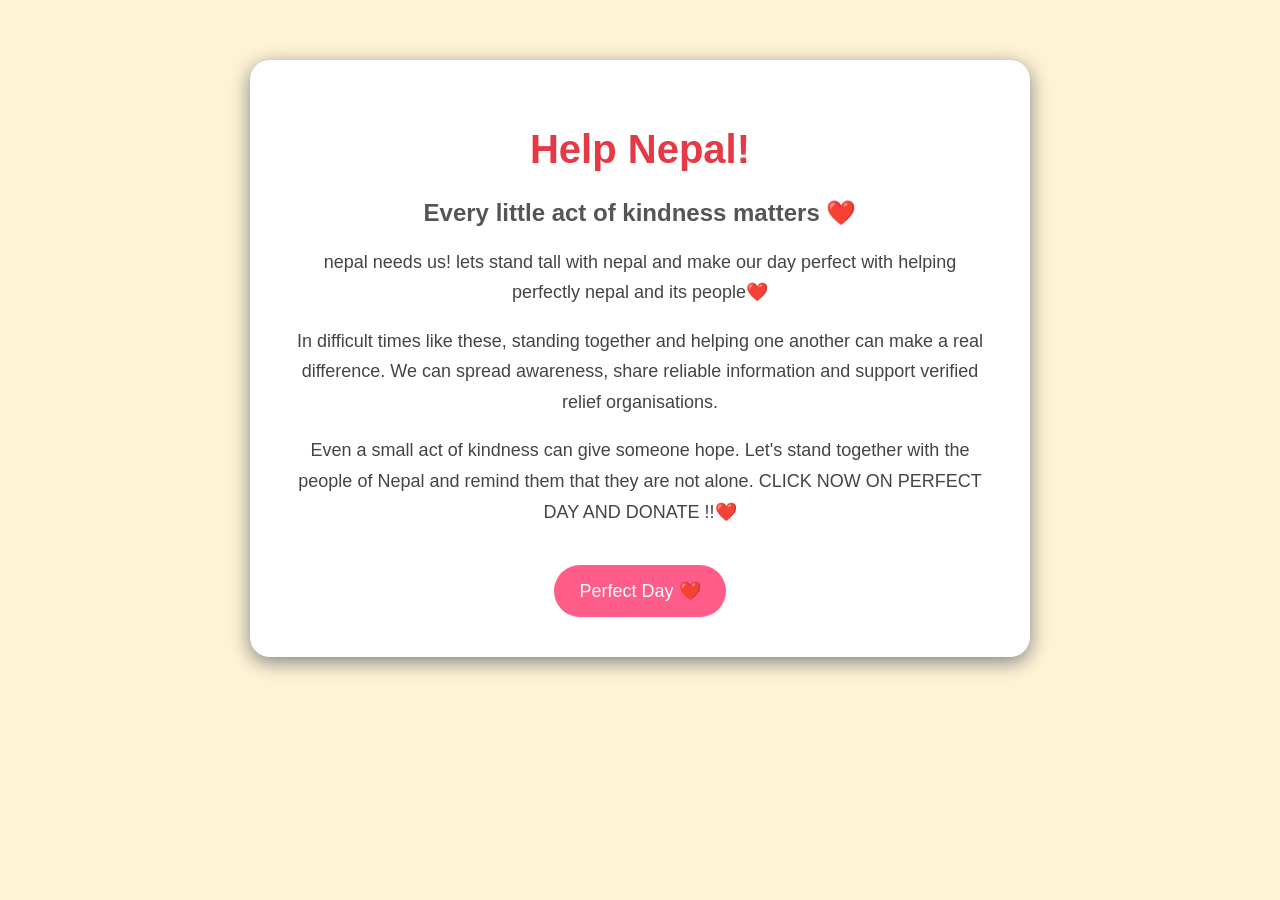
==== relief.html @ 5e5a9aa0 "Add files via upload" ====
<!DOCTYPE html>
<html>

<head>
    <title>Help Nepal 🇳🇵</title>

    <link rel="stylesheet" href="style.css">
</head>

<body class="relief">

    <div class="relief-box">

        <h1> Help Nepal!</h1>

        <h2>Every little act of kindness matters ❤️</h2>

        <p>
            nepal needs us! lets stand tall with nepal and make our day perfect with helping perfectly nepal and its people❤️
        </p>

        <p>
            In difficult times like these, standing together and
            helping one another can make a real difference.
            We can spread awareness, share reliable information
            and support verified relief organisations.
        </p>

        <p>
            Even a small act of kindness can give someone hope.
            Let's stand together with the people of Nepal
            and remind them that they are not alone.
            CLICK NOW ON PERFECT DAY AND DONATE !!❤️
        </p>

        <button id="perfectButton">
            Perfect Day ❤️
        </button>

        <h2 id="thankYou">
            ✨ Thank you, Miss / Mr. Perfect! ✨
        </h2>

    </div>

    <script src="script.js"></script>

</body>

</html>
---- style.css ----
body {
    font-family: Arial, sans-serif;
    margin: 0;
}


/* ========================= */
/* FIRST PAGE */
/* ========================= */

.home {
    background-color: #dff6ff;
    text-align: center;
}

.welcome-box {
    background-color: white;

    width: 400px;

    margin: 150px auto;

    padding: 40px;

    border-radius: 20px;

    box-shadow: 0 5px 20px gray;
}

.welcome-box h1 {
    color: #ff5c8a;
}

.welcome-box p {
    font-size: 18px;
}


/* STAR */

#starButton {
    font-size: 70px;

    background: none;

    border: none;

    cursor: pointer;
}


/* ========================= */
/* SECOND PAGE */
/* ========================= */

.relief {
    background-color: #fff3d6;

    text-align: center;
}

.relief-box {
    background-color: white;

    width: 700px;

    max-width: 80%;

    margin: 60px auto;

    padding: 40px;

    border-radius: 20px;

    box-shadow: 0 5px 20px gray;
}

.relief-box h1 {
    color: #e63946;

    font-size: 40px;
}

.relief-box h2 {
    color: #555;
}

.relief-box p {
    font-size: 18px;

    line-height: 1.7;

    color: #444;
}


/* ========================= */
/* PERFECT DAY BUTTON */
/* ========================= */

#perfectButton {
    background-color: #ff5c8a;

    color: white;

    border: none;

    padding: 15px 25px;

    font-size: 18px;

    border-radius: 30px;

    cursor: pointer;

    margin-top: 20px;
}


/* ========================= */
/* THANK YOU MESSAGE */
/* ========================= */

#thankYou {
    display: none;

    color: #ff5c8a;

    margin-top: 30px;
}// ===============================
// STAR BUTTON
// ===============================

let starButton = document.getElementById("starButton");

if (starButton) {

    starButton.onclick = function() {

        window.location.href = "relief.html";

    };

}


// ===============================
// PERFECT DAY BUTTON
// ===============================

let perfectButton = document.getElementById("perfectButton");

let thankYou = document.getElementById("thankYou");

if (perfectButton) {

    perfectButton.onclick = function() {

        thankYou.style.display = "block";

        perfectButton.style.display = "none";

    };

}
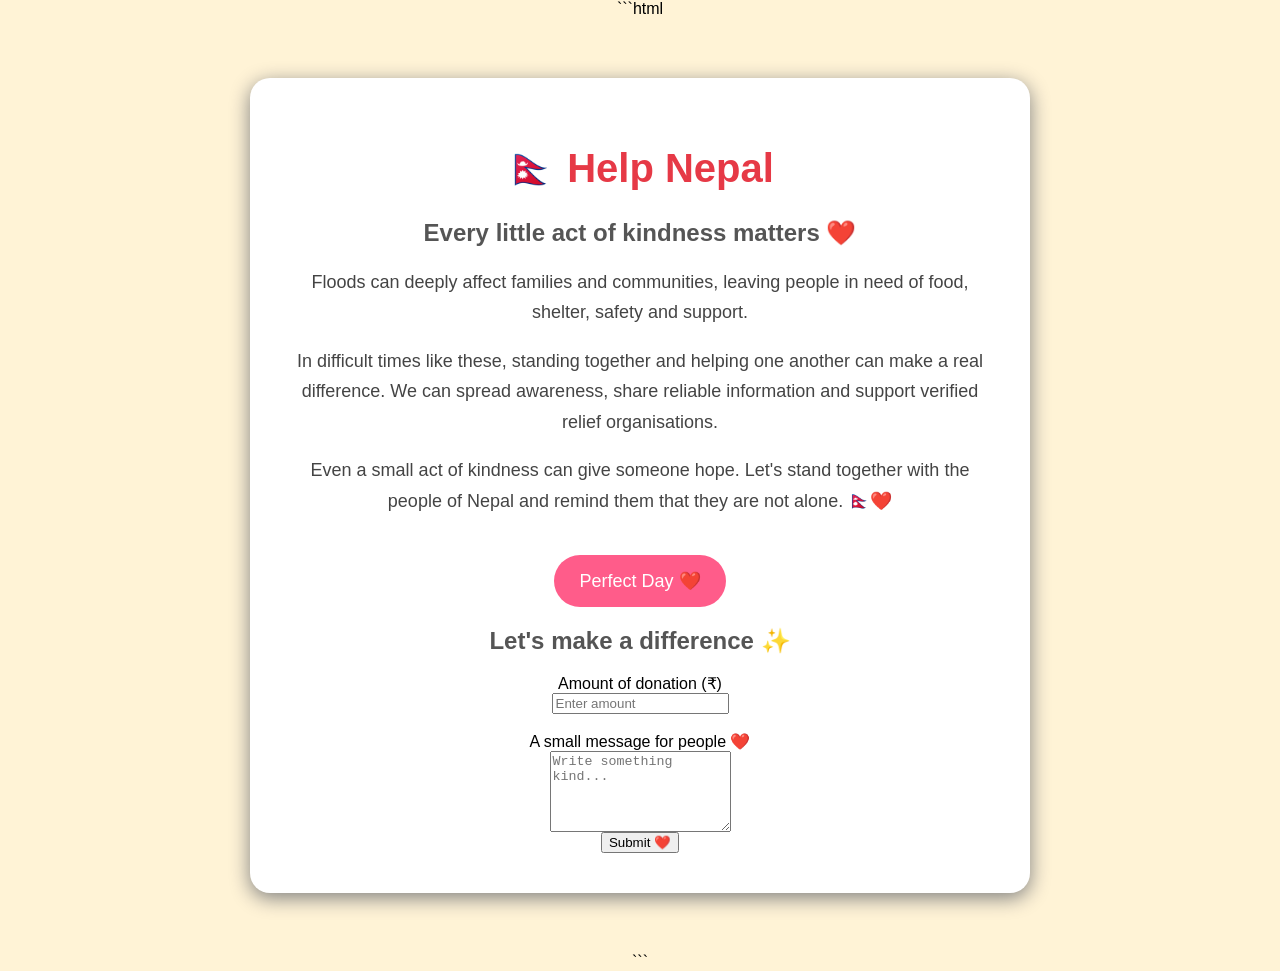
==== commit d62e2528: "Update relief.html" ====
--- a/relief.html
+++ b/relief.html
@@ -1,3 +1,4 @@
+```html
 <!DOCTYPE html>
 <html>
 
@@ -11,12 +12,14 @@
 
     <div class="relief-box">
 
-        <h1> Help Nepal!</h1>
+        <h1>🇳🇵 Help Nepal</h1>
 
         <h2>Every little act of kindness matters ❤️</h2>
 
         <p>
-            nepal needs us! lets stand tall with nepal and make our day perfect with helping perfectly nepal and its people❤️
+            Floods can deeply affect families and communities,
+            leaving people in need of food, shelter, safety and
+            support.
         </p>
 
         <p>
@@ -29,26 +32,80 @@
         <p>
             Even a small act of kindness can give someone hope.
             Let's stand together with the people of Nepal
-            and remind them that they are not alone.
-            CLICK NOW ON PERFECT DAY AND DONATE !!❤️
+            and remind them that they are not alone. 🇳🇵❤️
         </p>
+
+
+        <!-- Perfect Day button -->
 
         <button id="perfectButton">
             Perfect Day ❤️
         </button>
 
-        <h2 id="thankYou">
-            ✨ Thank you, Miss / Mr. Perfect! ✨
-        </h2>
+
+        <!-- Donation Form -->
+
+        <div id="donationForm">
+
+            <h2>Let's make a difference ✨</h2>
+
+            <label for="amount">
+                Amount of donation (₹)
+            </label>
+
+            <br>
+
+            <input
+                type="number"
+                id="amount"
+                placeholder="Enter amount"
+                min="1"
+            >
+
+            <br><br>
+
+
+            <label for="message">
+                A small message for people ❤️
+            </label>
+
+            <br>
+
+            <textarea
+                id="message"
+                placeholder="Write something kind..."
+                rows="5"
+            ></textarea>
+
+            <br>
+
+            <button id="submitButton">
+                Submit ❤️
+            </button>
+
+        </div>
+
+
+        <!-- Thank You -->
+
+        <div id="thankYou">
+
+            <h2>
+                ✨ Thank you, Miss / Mr. Perfect! ✨
+            </h2>
+
+            <p>
+                Your kindness can brighten someone's day. ❤️
+            </p>
+
+        </div>
 
     </div>
+
 
     <script src="script.js"></script>
 
 </body>
 
 </html>
-
-         
-
-            +```
